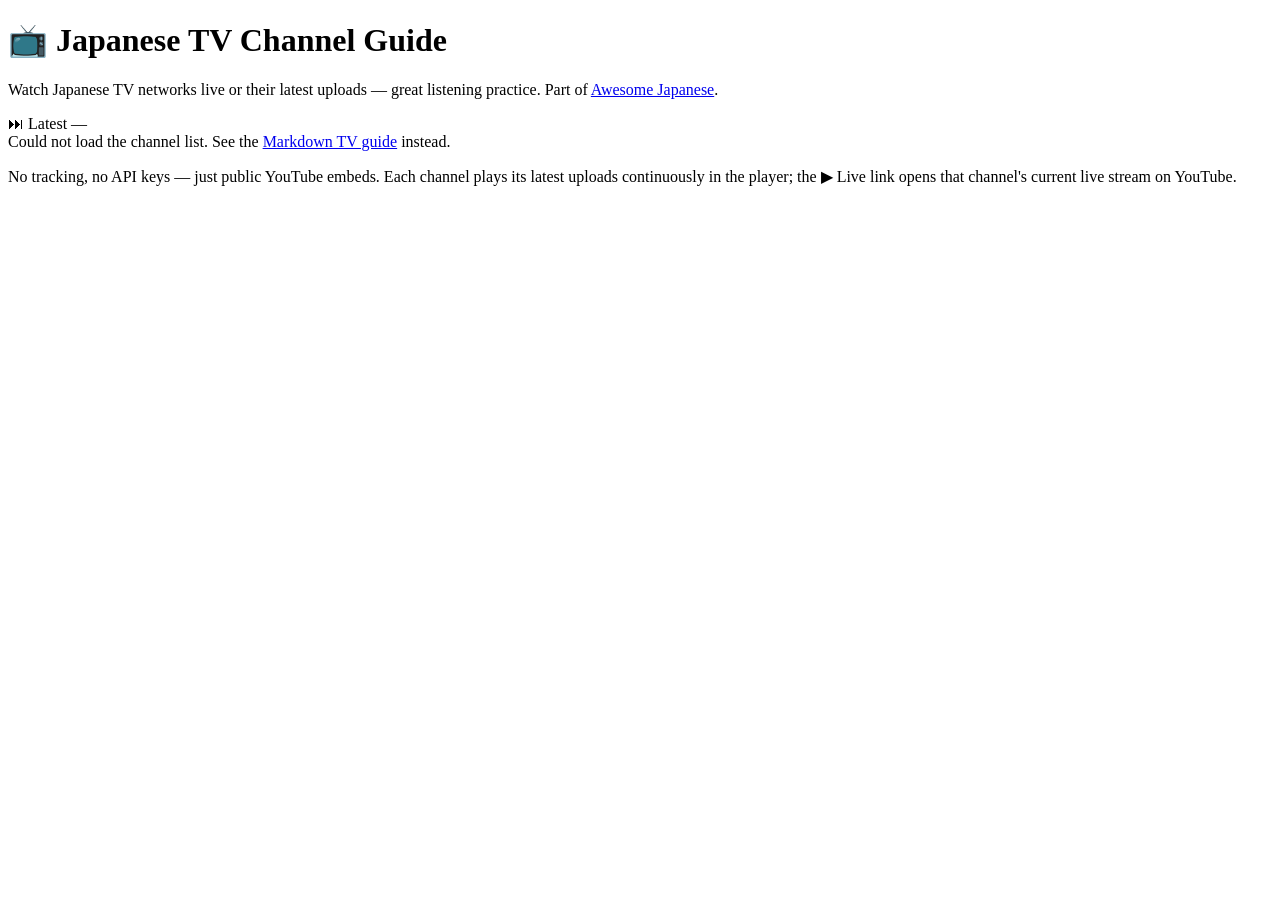
==== tv/index.html @ e6d5a8c4 "TV resume: migrate player to YouTube IFrame Player API (parity) Replace the static <iframe id=player" ====
<!DOCTYPE html>
<html lang="en">
<head>
  <meta charset="utf-8">
  <meta name="viewport" content="width=device-width, initial-scale=1">
  <title>Japanese TV Channel Guide — Watch Japanese TV Online for Immersion Learning</title>
  <meta name="description" content="Watch Japanese TV networks (NHK, ANN, TBS, Nippon TV, Fuji, TV Tokyo, Weathernews) live or their latest uploads on YouTube — free immersion listening practice for Japanese learners.">
  <link rel="canonical" href="https://yudataguy.github.io/Awesome-Japanese/tv/">
  <meta name="theme-color" content="#0f1115">

  <!-- Open Graph -->
  <meta property="og:type" content="website">
  <meta property="og:site_name" content="Awesome Japanese">
  <meta property="og:title" content="Japanese TV Channel Guide — Watch Japanese TV Online">
  <meta property="og:description" content="Watch Japanese TV networks live or their latest uploads on YouTube — free immersion listening practice for Japanese learners.">
  <meta property="og:url" content="https://yudataguy.github.io/Awesome-Japanese/tv/">

  <!-- Twitter -->
  <meta name="twitter:card" content="summary">
  <meta name="twitter:title" content="Japanese TV Channel Guide — Watch Japanese TV Online">
  <meta name="twitter:description" content="Watch Japanese TV networks live or their latest uploads for immersion listening practice.">

  <script type="application/ld+json">
  {
    "@context": "https://schema.org",
    "@type": "WebApplication",
    "name": "Japanese TV Channel Guide",
    "url": "https://yudataguy.github.io/Awesome-Japanese/tv/",
    "applicationCategory": "EducationalApplication",
    "operatingSystem": "Web",
    "description": "Watch Japanese TV networks live or their latest uploads on YouTube for immersion listening practice.",
    "isPartOf": { "@type": "WebSite", "name": "Awesome Japanese", "url": "https://yudataguy.github.io/Awesome-Japanese/" },
    "offers": { "@type": "Offer", "price": "0", "priceCurrency": "USD" }
  }
  </script>

  <link rel="stylesheet" href="tv.css">
</head>
<body>
  <header class="site-header">
    <h1>📺 Japanese TV Channel Guide</h1>
    <p class="tagline">Watch Japanese TV networks live or their latest uploads — great listening practice. Part of <a href="../readme.md">Awesome Japanese</a>.</p>
  </header>

  <main>
    <section class="player-wrap">
      <div class="player-frame">
        <!-- The YouTube IFrame Player API replaces this div with an iframe. -->
        <div id="player"></div>
      </div>
      <div class="now-playing" aria-live="polite">
        <span id="np-mode" class="np-mode">⏭ Latest</span>
        <span id="np-name" class="np-name">—</span>
      </div>
    </section>

    <section id="rail" class="rail" aria-label="Channels"></section>
    <div id="error" class="error" hidden></div>
  </main>

  <footer class="site-footer">
    <p>No tracking, no API keys — just public YouTube embeds. Each channel plays its latest uploads continuously in the player; the ▶ Live link opens that channel's current live stream on YouTube.</p>
  </footer>

  <!-- resume.js (first-party) must load before tv.js — it sets window.Resume.
       No SRI on iframe_api: it is a versioned loader Google updates without a
       published hash, so pinning one would break playback on rotation. -->
  <script src="resume.js"></script>
  <script src="https://www.youtube.com/iframe_api"></script>
  <script src="tv.js"></script>
</body>
</html>
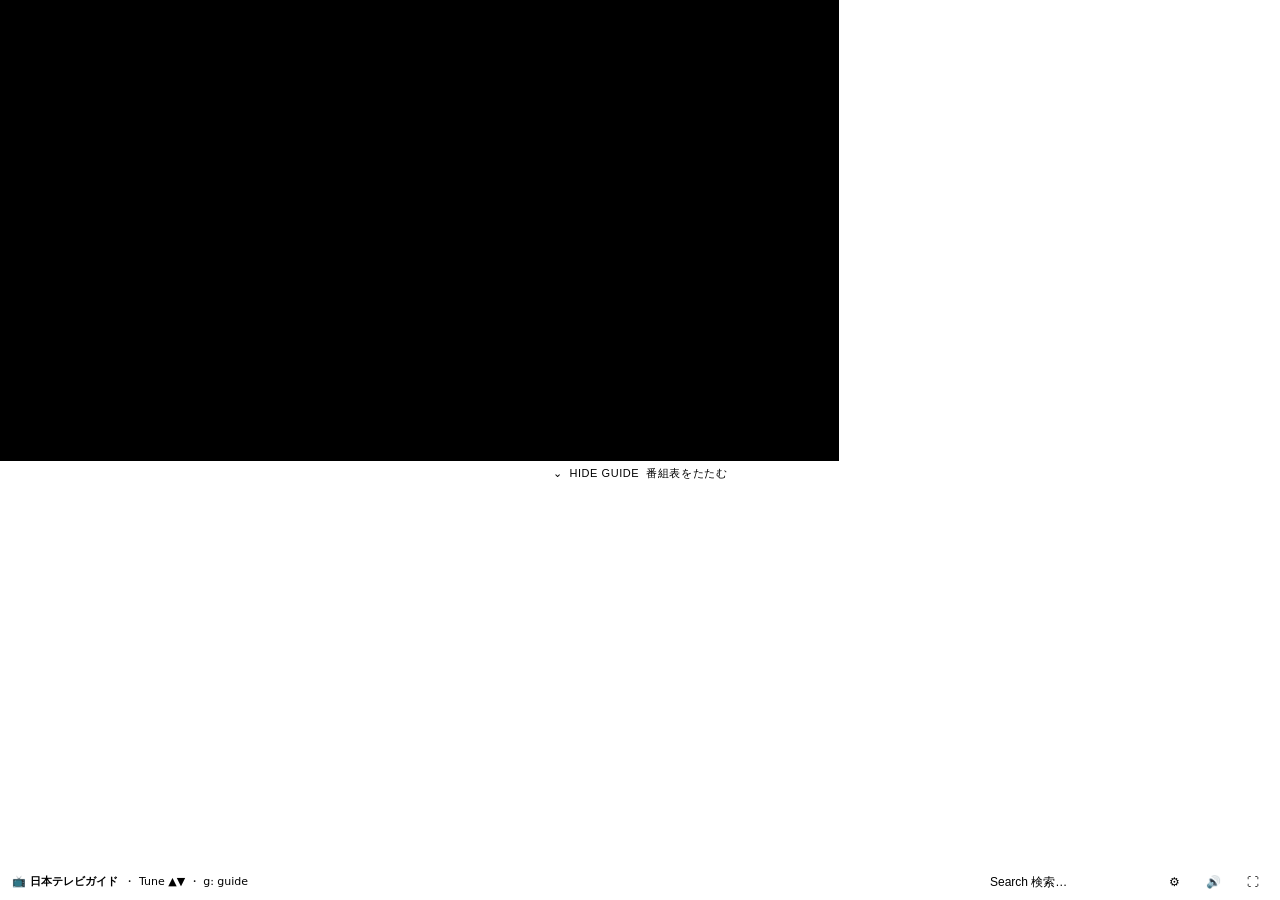
==== commit a5c90e69: "sim-tv: full-viewport app shell + CSS-variable Light/Dark themes + info panel Replace the stacked pa" ====
--- a/tv/index.html
+++ b/tv/index.html
@@ -6,7 +6,7 @@
   <title>Japanese TV Channel Guide — Watch Japanese TV Online for Immersion Learning</title>
   <meta name="description" content="Watch Japanese TV networks (NHK, ANN, TBS, Nippon TV, Fuji, TV Tokyo, Weathernews) live or their latest uploads on YouTube — free immersion listening practice for Japanese learners.">
   <link rel="canonical" href="https://yudataguy.github.io/Awesome-Japanese/tv/">
-  <meta name="theme-color" content="#0f1115">
+  <meta name="theme-color" content="#0d0e12">
 
   <!-- Open Graph -->
   <meta property="og:type" content="website">
@@ -37,36 +37,47 @@
   <link rel="stylesheet" href="tv.css">
 </head>
 <body>
-  <header class="site-header">
-    <h1>📺 Japanese TV Channel Guide</h1>
-    <p class="tagline">Watch Japanese TV networks live or their latest uploads — great listening practice. Part of <a href="../readme.md">Awesome Japanese</a>.</p>
-  </header>
+  <h1 class="sr-only">Japanese TV Channel Guide — watch Japanese TV online for immersion learning</h1>
 
-  <main>
-    <section class="player-wrap">
-      <div class="player-frame">
-        <!-- The YouTube IFrame Player API replaces this div with an iframe. -->
-        <div id="player"></div>
+  <div class="app" id="app">
+    <div class="top">
+      <div class="video">
+        <div class="player-frame">
+          <!-- The YouTube IFrame Player API replaces this div with an iframe. -->
+          <div id="player"></div>
+        </div>
       </div>
-      <div class="now-playing" aria-live="polite">
-        <span id="np-mode" class="np-mode">⏭ Latest</span>
-        <span id="np-name" class="np-name">—</span>
+      <aside class="info" id="info" aria-live="polite"><!-- filled by tv.js --></aside>
+    </div>
+
+    <button class="guidebar" id="guidebar" type="button">⌄&nbsp; HIDE GUIDE&nbsp; 番組表をたたむ</button>
+
+    <div class="guide" id="epg"><!-- EPG rows (epg.js) --></div>
+
+    <div class="statusbar">
+      <div class="sb-left">📺 <b>日本テレビガイド</b><span class="sb-hint">&nbsp; ・ Tune ▲▼ ・ g: guide</span></div>
+      <div class="sb-right">
+        <input id="tv-search" class="tv-search" type="search" placeholder="Search 検索…" aria-label="Search channels and programs" autocomplete="off">
+        <button id="sb-settings" class="sb-btn" type="button" aria-label="Settings 設定" title="Settings">⚙</button>
+        <button id="sb-mute" class="sb-btn" type="button" aria-label="Mute" title="Mute">🔊</button>
+        <button id="sb-full" class="sb-btn" type="button" aria-label="Fullscreen" title="Fullscreen">⛶</button>
       </div>
-    </section>
+    </div>
+  </div>
 
-    <section id="rail" class="rail" aria-label="Channels"></section>
-    <div id="error" class="error" hidden></div>
-  </main>
+  <div id="error" class="error" hidden></div>
 
-  <footer class="site-footer">
-    <p>No tracking, no API keys — just public YouTube embeds. Each channel plays its latest uploads continuously in the player; the ▶ Live link opens that channel's current live stream on YouTube.</p>
-  </footer>
-
-  <!-- resume.js (first-party) must load before tv.js — it sets window.Resume.
-       No SRI on iframe_api: it is a versioned loader Google updates without a
-       published hash, so pinning one would break playback on rotation. -->
-  <script src="resume.js"></script>
+  <!-- icons.js / schedule.js / region.js / theme.js / settings.js (first-party)
+       load before tv.js (they set globalThis.* and window.*). No SRI on
+       iframe_api: it is a versioned loader Google updates without a published
+       hash, so pinning one would break playback on rotation. -->
+  <script src="icons.js"></script>
+  <script src="schedule.js"></script>
+  <script src="region.js"></script>
+  <script src="theme.js"></script>
+  <script src="settings.js"></script>
   <script src="https://www.youtube.com/iframe_api"></script>
   <script src="tv.js"></script>
+  <script src="epg.js"></script>
 </body>
 </html>
--- a/tv/tv.css
+++ b/tv/tv.css
@@ -0,0 +1,92 @@
+/* ---- Themes (palettes as custom properties) ---- */
+:root[data-theme="dark"] {
+  --bg: #0d0e12; --panel: #16171d; --panel-2: #1b1d25; --line: #23252e;
+  --text: #f2f3f5; --muted: #8b8f99; --accent: #16d67a; --accent-ink: #04240f;
+  --now: #16d67a; --now-glow: 0 0 6px #16d67a; --ring: #16d67a; --live-bg: #10351f;
+}
+:root[data-theme="light"] {
+  --bg: #f4f1ea; --panel: #ffffff; --panel-2: #faf7f0; --line: #ddd6c7;
+  --text: #1d1b16; --muted: #6b7280; --accent: #2b4a8b; --accent-ink: #ffffff;
+  --now: #d83b3b; --now-glow: none; --ring: #2b4a8b; --live-bg: #eef2fb;
+}
+
+* { box-sizing: border-box; }
+html, body { height: 100%; margin: 0; }
+body {
+  background: var(--bg); color: var(--text);
+  font-family: system-ui, -apple-system, "Hiragino Kaku Gothic ProN", "Noto Sans JP", sans-serif;
+  line-height: 1.4;
+}
+.sr-only { position: absolute; width: 1px; height: 1px; padding: 0; margin: -1px;
+  overflow: hidden; clip: rect(0 0 0 0); white-space: nowrap; border: 0; }
+
+/* ---- App shell (full viewport) ---- */
+.app { height: 100vh; display: grid; grid-template-rows: 1fr auto minmax(0, 42vh) auto; }
+.app.guide-hidden { grid-template-rows: 1fr auto 0 auto; }
+
+.top { display: grid; grid-template-columns: 1.9fr 1fr; min-height: 0; }
+.video { background: #000; display: flex; align-items: center; justify-content: center; overflow: hidden; }
+.player-frame { position: relative; width: 100%; max-height: 100%; aspect-ratio: 16 / 9; background: #000; }
+.player-frame iframe { position: absolute; inset: 0; width: 100%; height: 100%; border: 0; }
+
+.info { background: var(--panel); padding: 18px 20px; overflow: auto; border-left: 1px solid var(--line); }
+.info-head { display: flex; align-items: center; gap: 12px; margin-bottom: 12px; }
+.info-avatar { width: 44px; height: 44px; border-radius: 50%; object-fit: cover; background: var(--panel-2); flex: none; }
+.info-mode { font-size: .72rem; padding: 2px 8px; border-radius: 999px; background: var(--panel-2); color: var(--muted); }
+.info-name { font-weight: 700; font-size: 1.05rem; }
+.info-title { color: var(--accent); font-size: 1rem; margin: 6px 0 10px; }
+.info-meta { color: var(--muted); font-size: .85rem; }
+.info-next { color: var(--muted); font-size: .8rem; margin-top: 14px; border-top: 1px solid var(--line); padding-top: 10px; }
+
+.guidebar { width: 100%; border: 0; background: var(--panel-2); color: var(--muted);
+  font-size: 11px; letter-spacing: .05em; padding: 5px; cursor: pointer;
+  border-top: 1px solid var(--line); border-bottom: 1px solid var(--line); }
+.guide { overflow: auto; background: var(--bg); }
+.app.guide-hidden .guide { display: none; }
+
+.statusbar { display: flex; justify-content: space-between; align-items: center; gap: 12px;
+  background: var(--panel); border-top: 1px solid var(--line); padding: 6px 12px;
+  font-size: 11px; color: var(--muted); }
+.sb-hint { color: var(--muted); }
+.sb-right { display: flex; gap: 8px; align-items: center; }
+.sb-btn { background: transparent; border: 1px solid var(--line); color: var(--text);
+  border-radius: 8px; padding: 4px 9px; cursor: pointer; font-size: 12px; }
+.sb-btn:hover { border-color: var(--accent); }
+.tv-search { max-width: 240px; padding: 5px 12px; border: 1px solid var(--line);
+  background: var(--bg); color: var(--text); border-radius: 999px; font-size: 12px; }
+.tv-search::placeholder { color: var(--muted); }
+
+/* ---- EPG (channel rows × horizontal time) ---- */
+.epg-inner { position: relative; width: max-content; }
+.epg-head { display: flex; position: sticky; top: 0; z-index: 4; background: var(--panel);
+  border-bottom: 1px solid var(--line); }
+.epg-head-spacer { flex: none; position: sticky; left: 0; z-index: 5; background: var(--panel);
+  border-right: 1px solid var(--line); }
+.epg-times { position: relative; height: 24px; }
+.epg-time { position: absolute; top: 4px; font-size: 10px; color: var(--muted);
+  transform: translateX(-50%); white-space: nowrap; }
+.epg-row { display: flex; border-bottom: 1px solid var(--line); }
+.epg-row.on .epg-chcell { box-shadow: inset 3px 0 0 var(--ring); }
+.epg-row.region-off, .epg-row.search-off { display: none; }
+.epg-chcell { flex: none; position: sticky; left: 0; z-index: 3; background: var(--panel);
+  border-right: 1px solid var(--line); display: flex; align-items: center; gap: 8px; padding: 4px 8px; }
+.epg-chno { font-weight: 700; font-size: 12px; min-width: 22px; text-align: right; }
+.epg-chicon { width: 24px; height: 24px; border-radius: 50%; object-fit: cover; background: var(--panel-2); flex: none; }
+.epg-chicon.initials { display: flex; align-items: center; justify-content: center; color: #fff; font-size: 9px; font-weight: 700; background: hsl(var(--hue, 210), 45%, 40%); }
+.epg-chmeta { min-width: 0; }
+.epg-chname { font-size: 11px; overflow: hidden; text-overflow: ellipsis; white-space: nowrap; }
+.epg-chgenre { font-size: 9px; color: var(--muted); }
+.epg-track { position: relative; flex: none; }
+.epg-prog { position: absolute; top: 3px; bottom: 3px; overflow: hidden; cursor: pointer;
+  text-align: left; border: 0; border-radius: 5px; padding: 4px 7px; margin: 0;
+  background: var(--panel-2); color: var(--text); font-size: 11px; line-height: 1.2; }
+.epg-prog:hover { outline: 1px solid var(--accent); }
+.epg-prog.live { background: var(--live-bg); box-shadow: inset 0 0 0 1px var(--accent); }
+.epg-prog.match { box-shadow: inset 0 0 0 2px #4f7cff; }
+.epg-now { position: absolute; top: 0; bottom: 0; width: 2px; background: var(--now);
+  box-shadow: var(--now-glow); z-index: 2; pointer-events: none; }
+.no-match { color: var(--muted); padding: 16px; font-size: 13px; }
+
+.error { margin: 16px; padding: 14px 16px; border: 1px solid #5a2b2b;
+  background: #2a1414; border-radius: 10px; color: #ffb4b4; }
+.error a { color: #ffd; }
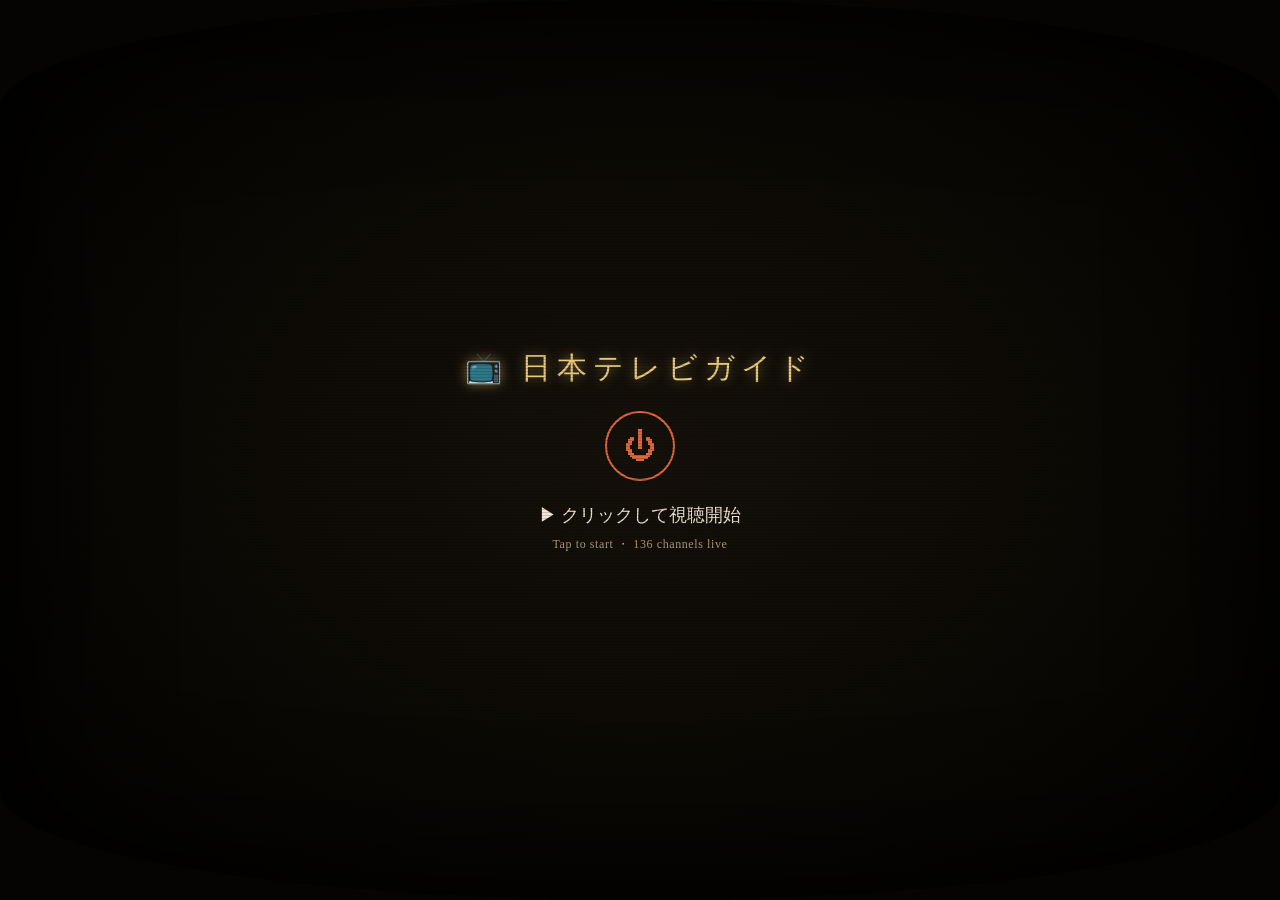
==== commit 0e59ac7d: "sim-tv: CRT power-on start screen (click to start → random channel, with sound) Full-viewport CRT-st" ====
--- a/tv/index.html
+++ b/tv/index.html
@@ -65,6 +65,39 @@
     </div>
   </div>
 
+  <div id="start-screen" class="start-screen" role="button" tabindex="0" aria-label="Tap to start watching">
+    <div class="start-inner">
+      <div class="start-brand">📺 日本テレビガイド</div>
+      <div class="start-pow">⏻</div>
+      <div class="start-cta">▶ クリックして視聴開始</div>
+      <div class="start-hint">Tap to start ・ 136 channels live</div>
+    </div>
+  </div>
+
+  <div id="settings-modal" class="modal" hidden>
+    <div class="modal-card" role="dialog" aria-modal="true" aria-label="Settings 設定">
+      <div class="modal-head"><b>SETTINGS&nbsp; 設定</b><button id="set-close" class="sb-btn" type="button">CLOSE 閉じる</button></div>
+      <div class="modal-body">
+        <div class="set-label">APPEARANCE&nbsp; 表示</div>
+        <div class="set-row">Theme テーマ</div>
+        <div class="seg" id="set-theme">
+          <button type="button" data-theme-pref="auto" class="seg-btn">Auto 自動</button>
+          <button type="button" data-theme-pref="light" class="seg-btn">Light</button>
+          <button type="button" data-theme-pref="dark" class="seg-btn">Dark</button>
+        </div>
+        <div class="set-note">Auto follows your system (light → Light, dark → Dark).</div>
+
+        <div class="set-label">PLAYBACK&nbsp; 再生</div>
+        <label class="set-check"><input type="checkbox" id="set-controls"> Show video controls 再生コントロールを表示</label>
+        <label class="set-check"><input type="checkbox" id="set-guide-hidden"> Start with guide hidden 番組表をたたむ</label>
+
+        <div class="set-label">REGION&nbsp; 地域</div>
+        <label class="set-check"><input type="checkbox" id="set-hide-region"> Hide region-locked channels 地域制限を隠す</label>
+        <div class="set-note" id="set-region-note">Detecting…</div>
+      </div>
+    </div>
+  </div>
+
   <div id="error" class="error" hidden></div>
 
   <!-- icons.js / schedule.js / region.js / theme.js / settings.js (first-party)
--- a/tv/tv.css
+++ b/tv/tv.css
@@ -23,6 +23,8 @@
 /* ---- App shell (full viewport) ---- */
 .app { height: 100vh; display: grid; grid-template-rows: 1fr auto minmax(0, 42vh) auto; }
 .app.guide-hidden { grid-template-rows: 1fr auto 0 auto; }
+.app.guide-hidden .top { grid-template-columns: 1fr; }  /* video goes full width */
+.app.guide-hidden .info { display: none; }
 
 .top { display: grid; grid-template-columns: 1.9fr 1fr; min-height: 0; }
 .video { background: #000; display: flex; align-items: center; justify-content: center; overflow: hidden; }
@@ -56,36 +58,81 @@
   background: var(--bg); color: var(--text); border-radius: 999px; font-size: 12px; }
 .tv-search::placeholder { color: var(--muted); }
 
-/* ---- EPG (channel rows × horizontal time) ---- */
-.epg-inner { position: relative; width: max-content; }
-.epg-head { display: flex; position: sticky; top: 0; z-index: 4; background: var(--panel);
-  border-bottom: 1px solid var(--line); }
-.epg-head-spacer { flex: none; position: sticky; left: 0; z-index: 5; background: var(--panel);
-  border-right: 1px solid var(--line); }
-.epg-times { position: relative; height: 24px; }
-.epg-time { position: absolute; top: 4px; font-size: 10px; color: var(--muted);
-  transform: translateX(-50%); white-space: nowrap; }
-.epg-row { display: flex; border-bottom: 1px solid var(--line); }
-.epg-row.on .epg-chcell { box-shadow: inset 3px 0 0 var(--ring); }
-.epg-row.region-off, .epg-row.search-off { display: none; }
-.epg-chcell { flex: none; position: sticky; left: 0; z-index: 3; background: var(--panel);
-  border-right: 1px solid var(--line); display: flex; align-items: center; gap: 8px; padding: 4px 8px; }
-.epg-chno { font-weight: 700; font-size: 12px; min-width: 22px; text-align: right; }
-.epg-chicon { width: 24px; height: 24px; border-radius: 50%; object-fit: cover; background: var(--panel-2); flex: none; }
-.epg-chicon.initials { display: flex; align-items: center; justify-content: center; color: #fff; font-size: 9px; font-weight: 700; background: hsl(var(--hue, 210), 45%, 40%); }
-.epg-chmeta { min-width: 0; }
-.epg-chname { font-size: 11px; overflow: hidden; text-overflow: ellipsis; white-space: nowrap; }
-.epg-chgenre { font-size: 9px; color: var(--muted); }
-.epg-track { position: relative; flex: none; }
-.epg-prog { position: absolute; top: 3px; bottom: 3px; overflow: hidden; cursor: pointer;
-  text-align: left; border: 0; border-radius: 5px; padding: 4px 7px; margin: 0;
+/* ---- EPG / 番組表 (vertical time, channels as columns) ---- */
+.epg-inner { display: flex; align-items: flex-start; width: max-content; position: relative; }
+.epg-gutter { flex: none; position: sticky; left: 0; z-index: 4; background: var(--bg); }
+.epg-corner { position: sticky; top: 0; z-index: 5; display: flex; flex-direction: column;
+  align-items: center; justify-content: center; gap: 1px; font-size: 8px; color: var(--now);
+  background: var(--panel); border-bottom: 1px solid var(--line); border-right: 1px solid var(--line); }
+.epg-times { position: relative; border-right: 1px solid var(--line); }
+.epg-time { position: absolute; right: 4px; font-size: 10px; color: var(--muted); transform: translateY(-50%); white-space: nowrap; }
+.epg-region-sep { flex: none; position: sticky; top: 0; z-index: 3; width: 20px; writing-mode: vertical-rl;
+  background: var(--panel-2); color: var(--muted); font-size: 9px; padding: 56px 3px 0;
+  border-right: 1px solid var(--line); white-space: nowrap; }
+.epg-col { flex: none; border-right: 1px solid var(--line); }
+.epg-col.on .epg-colhead { box-shadow: inset 0 -3px 0 var(--ring); }
+.epg-col.region-off, .epg-col.search-off { display: none; }
+.epg-colhead { position: sticky; top: 0; z-index: 3; display: flex; flex-direction: column;
+  align-items: center; justify-content: center; gap: 1px; padding: 2px; text-align: center;
+  background: var(--panel); border-bottom: 1px solid var(--line); cursor: pointer; }
+.epg-colhead:hover { background: var(--panel-2); }
+.epg-colhead:focus-visible { outline: 2px solid var(--accent); outline-offset: -2px; }
+.epg-chno { font-weight: 700; font-size: 11px; }
+.epg-chicon { width: 22px; height: 22px; border-radius: 50%; object-fit: cover; background: var(--panel-2); flex: none; }
+.epg-chicon.initials { display: flex; align-items: center; justify-content: center; color: #fff; font-size: 8px; font-weight: 700; background: hsl(var(--hue, 210), 45%, 40%); }
+.epg-colname { font-size: 10px; max-width: 130px; overflow: hidden; text-overflow: ellipsis; white-space: nowrap; }
+.epg-colgenre { font-size: 8px; color: var(--muted); }
+.epg-track { position: relative; background: repeating-linear-gradient(to bottom,
+  transparent 0, transparent calc(var(--half, 300px) - 1px), var(--line) calc(var(--half, 300px) - 1px), var(--line) var(--half, 300px)); }
+.epg-prog { position: absolute; left: 2px; right: 2px; overflow: hidden; cursor: pointer;
+  text-align: left; border: 0; border-radius: 5px; padding: 3px 6px; margin: 0;
   background: var(--panel-2); color: var(--text); font-size: 11px; line-height: 1.2; }
 .epg-prog:hover { outline: 1px solid var(--accent); }
 .epg-prog.live { background: var(--live-bg); box-shadow: inset 0 0 0 1px var(--accent); }
 .epg-prog.match { box-shadow: inset 0 0 0 2px #4f7cff; }
-.epg-now { position: absolute; top: 0; bottom: 0; width: 2px; background: var(--now);
-  box-shadow: var(--now-glow); z-index: 2; pointer-events: none; }
+.epg-progtitle { overflow: hidden; }
+.epg-now { position: absolute; height: 2px; background: var(--now); box-shadow: var(--now-glow); z-index: 2; pointer-events: none; }
 .no-match { color: var(--muted); padding: 16px; font-size: 13px; }
+
+/* ---- CRT start screen (power-on) ---- */
+.start-screen { position: fixed; inset: 0; z-index: 100; cursor: pointer;
+  background: radial-gradient(ellipse at center, #15110a 0%, #050402 82%);
+  display: flex; align-items: center; justify-content: center;
+  font-family: "Hiragino Mincho ProN", "Yu Mincho", serif; transition: opacity .55s ease; }
+.start-screen[hidden] { display: none; }                 /* [hidden] must beat display:flex */
+.start-screen.hide { opacity: 0; }
+.start-screen::after { content: ""; position: absolute; inset: 0; pointer-events: none;
+  background: repeating-linear-gradient(to bottom, rgba(0,0,0,0) 0, rgba(0,0,0,0) 2px, rgba(0,0,0,.32) 3px); }
+.start-screen::before { content: ""; position: absolute; inset: 0; pointer-events: none;
+  box-shadow: inset 0 0 120px 34px rgba(0,0,0,.85); border-radius: 50% / 12%; }
+.start-inner { position: relative; text-align: center; color: #f0d9a8; animation: crtOn .55s ease-out both; }
+.start-brand { font-size: clamp(18px, 3vw, 30px); letter-spacing: .2em; color: #e8c87a; text-shadow: 0 0 12px rgba(240,200,120,.5); }
+.start-pow { width: 70px; height: 70px; margin: 22px auto; border-radius: 50%; border: 2px solid #e0673c; color: #e0673c;
+  display: flex; align-items: center; justify-content: center; font-size: 32px; animation: powPulse 2s ease-in-out infinite; }
+.start-cta { font-size: clamp(14px, 2vw, 18px); color: #efe6d6; }
+.start-hint { font-size: 12px; color: #a99a82; margin-top: 8px; letter-spacing: .05em; }
+@keyframes crtOn { 0% { transform: scaleY(.003); filter: brightness(4); opacity: 0; }
+  45% { transform: scaleY(.003); filter: brightness(4); opacity: 1; } 100% { transform: scaleY(1); filter: brightness(1); opacity: 1; } }
+@keyframes powPulse { 0%, 100% { box-shadow: 0 0 16px rgba(224,103,60,.5); } 50% { box-shadow: 0 0 28px rgba(224,103,60,.9); } }
+@media (prefers-reduced-motion: reduce) { .start-inner { animation: none; } .start-pow { animation: none; } }
+
+/* ---- Settings modal ---- */
+.modal { position: fixed; inset: 0; display: flex; align-items: flex-start; justify-content: center;
+  background: rgba(0, 0, 0, .55); z-index: 50; }
+.modal[hidden] { display: none; }
+.modal-card { margin-top: 6vh; width: 380px; max-width: 92vw; background: var(--panel);
+  border: 1px solid var(--line); border-radius: 14px; color: var(--text); box-shadow: 0 20px 50px rgba(0, 0, 0, .5); }
+.modal-head { display: flex; justify-content: space-between; align-items: center; padding: 14px 18px; border-bottom: 1px solid var(--line); }
+.modal-body { padding: 14px 18px 18px; }
+.set-label { color: var(--muted); font-size: 10px; letter-spacing: .08em; margin: 16px 0 8px; }
+.set-label:first-child { margin-top: 0; }
+.set-row { font-size: 13px; margin-bottom: 6px; }
+.seg { display: flex; gap: 8px; }
+.seg-btn { flex: 1; padding: 8px; border-radius: 8px; border: 1px solid var(--line); background: var(--bg); color: var(--text); cursor: pointer; font-size: 12px; }
+.seg-btn.on { border-color: var(--accent); background: var(--live-bg); }
+.set-note { color: var(--muted); font-size: 10px; margin: 6px 0 4px; }
+.set-check { display: flex; align-items: center; gap: 10px; font-size: 13px; margin: 10px 0; cursor: pointer; }
+.set-check input { width: 16px; height: 16px; accent-color: var(--accent); }
 
 .error { margin: 16px; padding: 14px 16px; border: 1px solid #5a2b2b;
   background: #2a1414; border-radius: 10px; color: #ffb4b4; }
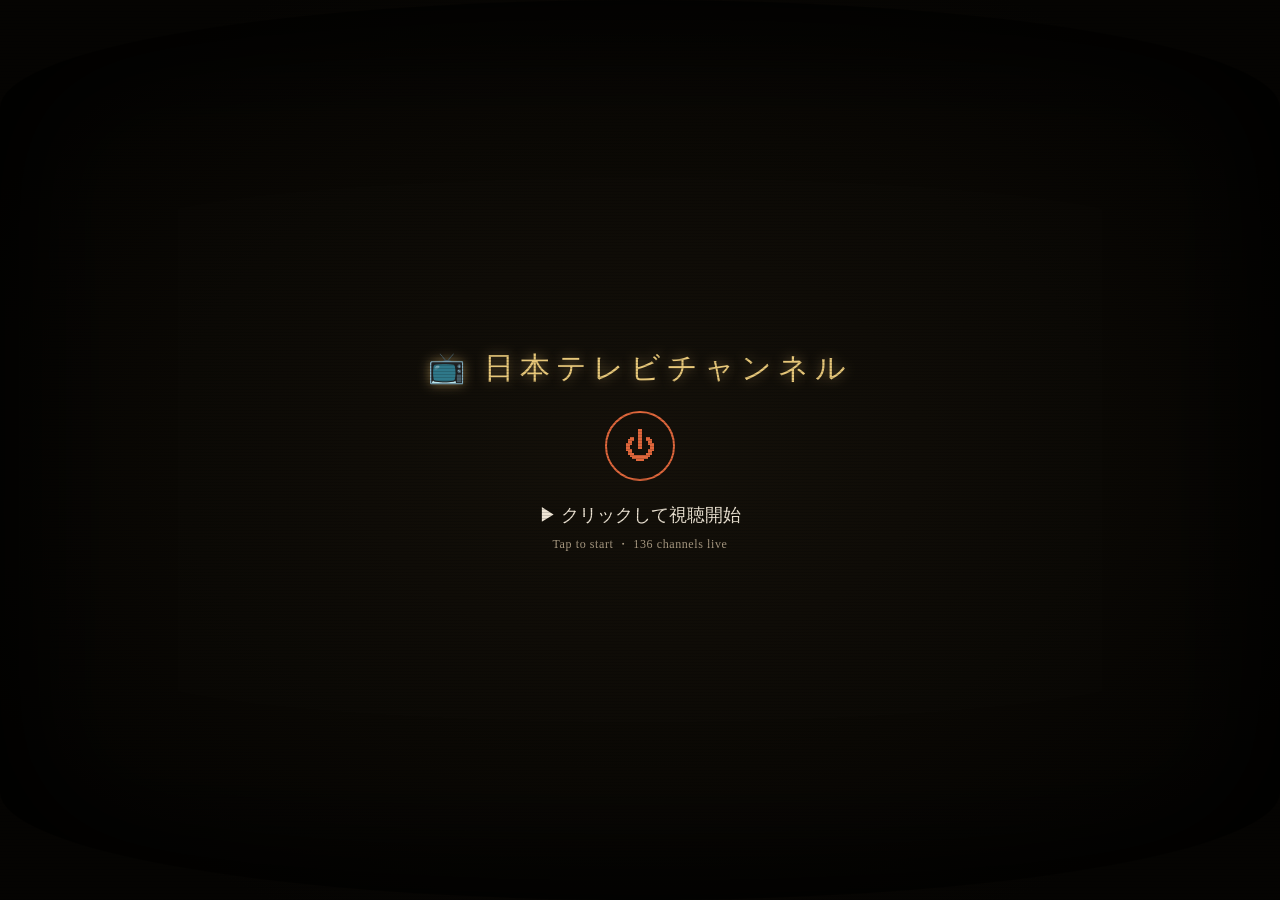
==== commit 07450a4c: "tv/search: match channels by region and prefecture Search only matched the literal channel name (+ p" ====
--- a/tv/index.html
+++ b/tv/index.html
@@ -47,7 +47,20 @@
           <div id="player"></div>
         </div>
       </div>
-      <aside class="info" id="info" aria-live="polite"><!-- filled by tv.js --></aside>
+      <aside class="info" id="info">
+        <div class="share-wrap">
+          <button id="share-btn" class="share-btn" type="button" aria-label="Share this TV guide"
+                  data-url="https://yudataguy.github.io/Awesome-Japanese/tv/"
+                  data-title="日本テレビチャンネル — Watch Japanese TV"
+                  data-text="Watch Japanese TV live for immersion learning 📺">↗ 共有 Share</button>
+          <div id="share-menu" class="share-menu" hidden></div>
+        </div>
+        <div id="info-now" aria-live="polite"><!-- filled by tv.js --></div>
+        <div class="info-learn">
+          <div class="info-learn-h">日本語を学ぼう ・ Learn Japanese</div>
+          <a href="https://yudataguy.github.io/Awesome-Japanese/" target="_blank" rel="noopener">Awesome Japanese — free learning resources →</a>
+        </div>
+      </aside>
     </div>
 
     <button class="guidebar" id="guidebar" type="button">⌄&nbsp; HIDE GUIDE&nbsp; 番組表をたたむ</button>
@@ -55,9 +68,9 @@
     <div class="guide" id="epg"><!-- EPG rows (epg.js) --></div>
 
     <div class="statusbar">
-      <div class="sb-left">📺 <b>日本テレビガイド</b><span class="sb-hint">&nbsp; ・ Tune ▲▼ ・ g: guide</span></div>
+      <div class="sb-left">📺 <b>日本テレビチャンネル</b><span class="sb-hint">&nbsp; ・ Tune ▲▼ ・ g: guide</span></div>
       <div class="sb-right">
-        <input id="tv-search" class="tv-search" type="search" placeholder="Search 検索…" aria-label="Search channels and programs" autocomplete="off">
+        <input id="tv-search" class="tv-search" type="search" placeholder="Search 検索…" aria-label="Search channels, programs, and regions" autocomplete="off">
         <button id="sb-settings" class="sb-btn" type="button" aria-label="Settings 設定" title="Settings">⚙</button>
         <button id="sb-mute" class="sb-btn" type="button" aria-label="Mute" title="Mute">🔊</button>
         <button id="sb-full" class="sb-btn" type="button" aria-label="Fullscreen" title="Fullscreen">⛶</button>
@@ -67,7 +80,7 @@
 
   <div id="start-screen" class="start-screen" role="button" tabindex="0" aria-label="Tap to start watching">
     <div class="start-inner">
-      <div class="start-brand">📺 日本テレビガイド</div>
+      <div class="start-brand">📺 日本テレビチャンネル</div>
       <div class="start-pow">⏻</div>
       <div class="start-cta">▶ クリックして視聴開始</div>
       <div class="start-hint">Tap to start ・ 136 channels live</div>
@@ -105,6 +118,7 @@
        iframe_api: it is a versioned loader Google updates without a published
        hash, so pinning one would break playback on rotation. -->
   <script src="icons.js"></script>
+  <script src="regions.js"></script>
   <script src="schedule.js"></script>
   <script src="region.js"></script>
   <script src="theme.js"></script>
@@ -112,5 +126,6 @@
   <script src="https://www.youtube.com/iframe_api"></script>
   <script src="tv.js"></script>
   <script src="epg.js"></script>
+  <script src="share.js"></script>
 </body>
 </html>
--- a/tv/tv.css
+++ b/tv/tv.css
@@ -31,7 +31,23 @@
 .player-frame { position: relative; width: 100%; max-height: 100%; aspect-ratio: 16 / 9; background: #000; }
 .player-frame iframe { position: absolute; inset: 0; width: 100%; height: 100%; border: 0; }
 
-.info { background: var(--panel); padding: 18px 20px; overflow: auto; border-left: 1px solid var(--line); }
+.info { background: var(--panel); padding: 18px 20px; overflow: auto; border-left: 1px solid var(--line);
+  display: flex; flex-direction: column; position: relative; }
+.share-wrap { position: absolute; top: 14px; right: 16px; z-index: 6; }
+.share-btn { background: var(--accent); color: var(--accent-ink); border: 0; border-radius: 999px;
+  padding: 6px 14px; font-size: .8rem; font-weight: 700; cursor: pointer; }
+.share-btn:hover { filter: brightness(1.08); }
+.share-menu { position: absolute; right: 0; top: 116%; min-width: 160px; background: var(--panel);
+  border: 1px solid var(--line); border-radius: 10px; padding: 6px; box-shadow: 0 14px 34px rgba(0,0,0,.4);
+  display: flex; flex-direction: column; gap: 2px; }
+.share-menu[hidden] { display: none; }
+.share-menu a, .share-menu button { display: block; text-align: left; background: transparent; border: 0;
+  color: var(--text); padding: 8px 10px; border-radius: 7px; font-size: .86rem; cursor: pointer; text-decoration: none; font-family: inherit; }
+.share-menu a:hover, .share-menu button:hover { background: var(--panel-2); }
+.info-learn { margin-top: auto; padding-top: 14px; border-top: 1px solid var(--line); }
+.info-learn-h { color: var(--muted); font-size: .72rem; letter-spacing: .03em; margin: 6px 0 5px; }
+.info-learn a { color: var(--accent); font-weight: 700; text-decoration: none; font-size: .9rem; }
+.info-learn a:hover { text-decoration: underline; }
 .info-head { display: flex; align-items: center; gap: 12px; margin-bottom: 12px; }
 .info-avatar { width: 44px; height: 44px; border-radius: 50%; object-fit: cover; background: var(--panel-2); flex: none; }
 .info-mode { font-size: .72rem; padding: 2px 8px; border-radius: 999px; background: var(--panel-2); color: var(--muted); }
@@ -134,6 +150,27 @@
 .set-check { display: flex; align-items: center; gap: 10px; font-size: 13px; margin: 10px 0; cursor: pointer; }
 .set-check input { width: 16px; height: 16px; accent-color: var(--accent); }
 
+/* ---- Mobile: stack info under a full-width video, smaller text, trim status bar ---- */
+@media (max-width: 760px) {
+  .app { grid-template-rows: auto auto minmax(0, 1fr) auto; }
+  .app.guide-hidden { grid-template-rows: 1fr auto 0 auto; }
+  .top { grid-template-columns: 1fr; }              /* video on top, info below */
+  .info { border-left: 0; border-top: 1px solid var(--line); padding: 12px 14px; max-height: 30vh; }
+  .info-head { margin-bottom: 8px; }
+  .info-avatar { width: 36px; height: 36px; }
+  .info-name { font-size: .9rem; }
+  .info-title { font-size: .82rem; margin: 5px 0 8px; }
+  .info-meta { font-size: .72rem; }
+  .info-next { font-size: .7rem; margin-top: 8px; padding-top: 8px; }
+  .info-learn { padding-top: 10px; }
+  .info-learn-h { font-size: .64rem; }
+  .info-learn a { font-size: .8rem; }
+  .share-btn { padding: 5px 11px; font-size: .74rem; }
+  .statusbar { justify-content: flex-end; }
+  .sb-left { display: none; }                       /* drop the jumbled left side */
+  .tv-search { max-width: 150px; }
+}
+
 .error { margin: 16px; padding: 14px 16px; border: 1px solid #5a2b2b;
   background: #2a1414; border-radius: 10px; color: #ffb4b4; }
 .error a { color: #ffd; }
